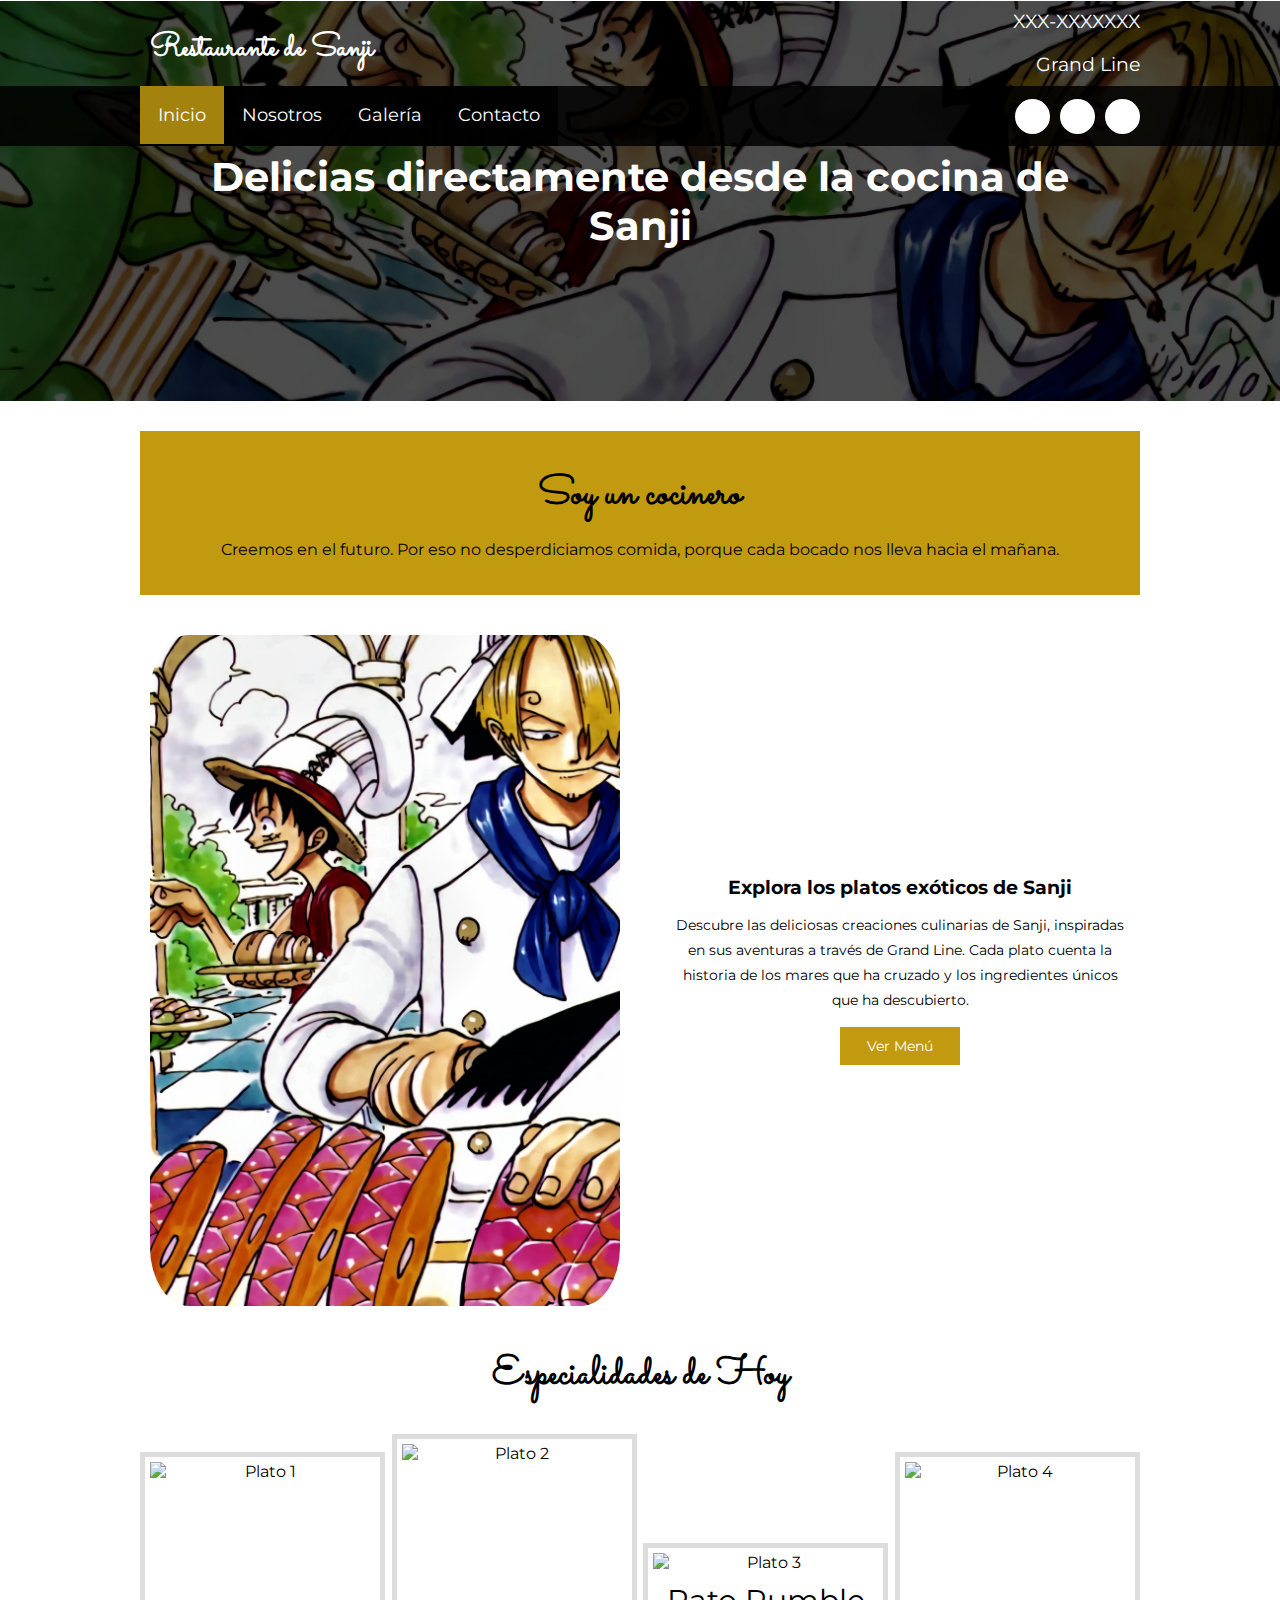
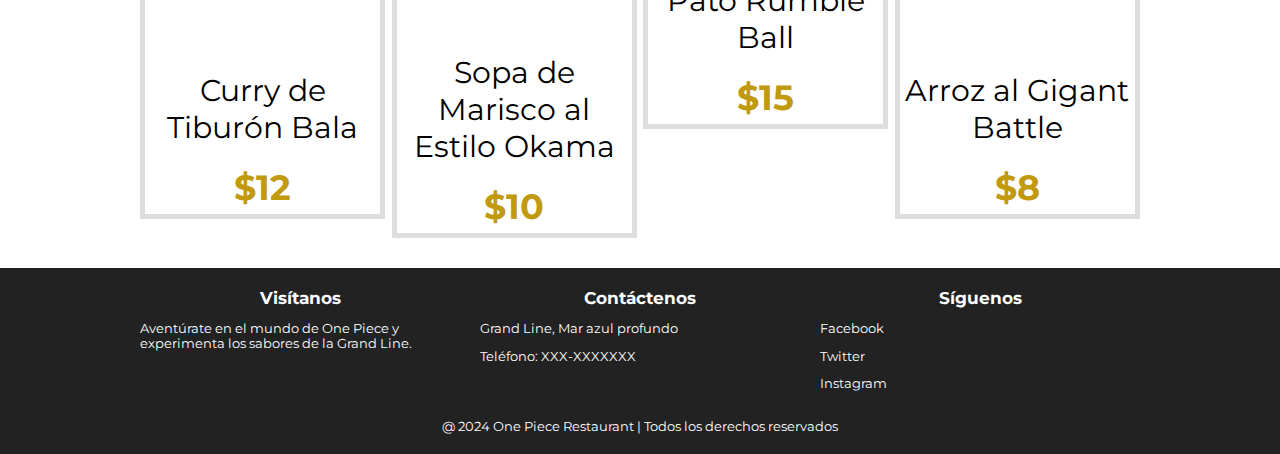
==== index.html @ 63f44014 "nosotros updated" ====
<!DOCTYPE html>
<html lang="es">
<head>
    <meta charset="UTF-8">
    <title>One Piece - Platos de Sanji</title>
    <meta name="viewport" content="width=device-width, user-scalable=yes, initial-scale=1.0, maximum-scale=2.0, minimum-scale=1.0">
    <link rel="stylesheet" href="css/estilo.css">
    <link href="https://file.myfontastic.com/3j45yvRpaWhzeStdASehh9/icons.css" rel="stylesheet">
</head>
<body>
    <header class="main-header">
        <div class="container container--flex">
            <div class="logo-container column column--50">
                <h1 class="logo">Restaurante de Sanji</h1>
            </div>
            <div class="main-header__contactInfo column column--50">
                <p class="main-header__contactInfo__phone">
                    <span class="icon-phone">XXX-XXXXXXX</span>
                </p>
                <p class="main-header__contactInfo__addres">
                    <span class="icon-location">Grand Line</span>
                </p>
                
            </div>
        </div>
    </header>
    <nav class="main_nav">
        <div class="container container--flex">
            <span class="icon-menu" id="btnmenu"></span>
            <ul class="menu" id="menu">
                <li class="menu__item"><a href="/" class="menu__link menu__link--select">Inicio</a></li>
                <li class="menu__item"><a href="nosotros.html" class="menu__link">Nosotros</a></li>
                <li class="menu__item"><a href="galeria.html" class="menu__link">Galería</a></li>
                <li class="menu__item"><a href="contacto.html" class="menu__link">Contacto</a></li>
            </ul>
            <div class="social-icon">
                <a href="" class="social-icon__link"><span class="icon-facebook"></span></a>
                <a href="" class="social-icon__link"><span class="icon-twitter"></span></a>
                <a href="" class="social-icon__link"><span class="icon-instagram"></span></a>
            </div>
        </div>
    </nav>
    <section class="banner">
        <img src="img/banner.jpeg" alt="Banner Sanji" class="banner__img">
        <div class="banner__content">Delicias directamente desde la cocina de Sanji</div>
    </section>
    <main class="main">
        <section class="group--color">
            <div class="container">
                <h2 class="main__title">Soy un cocinero</h2>
                <p class="main_txt">
                    Creemos en el futuro. Por eso no desperdiciamos comida, porque cada bocado nos lleva hacia el mañana.
                </p>
            </div>
        </section>

        <section class="group main__about_description">
            <div class="container container--flex">
                <div class="column column--50">
                    <img src="img/sanji_cooking.jpg" alt="Sanji Cooking">
                </div>
                <div class="column column--50">

                    <h3 class="column__title" style="margin: auto;">Explora los platos exóticos de Sanji</h3>
                    <p class="column__txt">Descubre las deliciosas creaciones culinarias de Sanji, inspiradas en sus aventuras a través de Grand Line. Cada plato cuenta la historia de los mares que ha cruzado y los ingredientes únicos que ha descubierto.</p>
                    <div class="button-container"> <!-- This is a new div that I added to the code -->
                    <a href="menu.html" class="btn btn--contact">Ver Menú</a>
                    </div>
                </div>
            </div>
        </section>
        <section class="group today-special">
            <h2 class="group__title">Especialidades de Hoy</h2>
            <div class="container container--flex">
                <div class="column column--50--25">
                    <img src="img/plato1.jpg" alt="Plato 1" class="today-special__img">
                    <div class="today-special__tittle">Curry de Tiburón Bala</div>
                    <div class="today-special__price">$12</div>
                </div>
                <div class="column column--50--25">
                    <img src="img/plato2.jpg" alt="Plato 2" class="today-special__img">
                    <div class="today-special__tittle">Sopa de Marisco al Estilo Okama</div>
                    <div class="today-special__price">$10</div>
                </div>
                <div class="column column--50--25">
                    <img src="img/plato3.jpg" alt="Plato 3" class'special__img">
                    <div class="today-special__tittle">Pato Rumble Ball</div>
                    <div class="today-special__price">$15</div>
                </div>
                <div class="column column--50--25">
                    <img src="img/plato4.jpg" alt="Plato 4" class="today-special__img">
                    <div class="today-special__tittle">Arroz al Gigant Battle</div>
                    <div class="today-special__price">$8</div>
                </div>
            </div>
        </section>
      
    </main>
    <footer class="main-footer">
        <div class="container container--flex">
            <div class="column column--33">
                <h2 class="column__title">Visítanos</h2>
                <p class="column__txt">Aventúrate en el mundo de One Piece y experimenta los sabores de la Grand Line.</p>
            </div>
            <div class="column column--33">
                <h2 class="column__title">Contáctenos</h2>
                <p class="column__txt">Grand Line, Mar azul profundo</p>
                <p class="column__txt">Teléfono: XXX-XXXXXXX</p>
               
            </div>
            <div class="column column--33">
                <h2 class="column__title">Síguenos</h2>
                <p class="column__txt"><a href="" class="icon-facebook">Facebook</a></p>
                <p class="column__txt"><a href="" class="icon-twitter">Twitter</a></p>
                <p class="column__txt"><a href="" class="icon-instagram">Instagram</a></p>
            </div>
            <p class="copy">@ 2024 One Piece Restaurant | Todos los derechos reservados</p>
        </div>
    </footer>
    <script src="js/menu.js"></script>
</body>
</html>
---- css/estilo.css ----
@import url('https://fonts.googleapis.com/css2?family=Montserrat:wght@300&family=Sacramento&display=swap');
*{
    box-sizing: border-box;
}
body{
    font-family: 'Montserrat', sans-serif;
    margin: 0;
}
/*----------------Estilos Base------------------*/
img{
    display: block;
    width: 100%;
    max-width: 100%;
}
h1,h2,h3,h4,h5{
    margin: 0;
}
.container{
    width: 100%;
    margin: auto;
}
.container--flex{
    display: flex;
    flex-wrap: wrap;
    justify-content: space-between;
    align-items: center;
}
.column{
    width: 100%;
}
.button-container {
    display: flex;
    justify-content: center;
}

/*----------------Estilos Header------------------*/


.main-header{
    width: 100%;
}
.logo{
    font-size: 1.9em;
    color: #c29a10;
    padding: 10px;
    font-family: 'Sacramento', cursive;
        
}
.main-header__contactInfo__phone{
    background:#c29a10;
    color: #fff;
    padding: 10px;
    margin: 0;
}

.main-header__contactInfo__addres{
    padding: 10px;
    margin: 0px;
}
.main-header [class*="icon-"]:before{
    position: relative;
    top:2px;
    right: 3px;
}
/*----------------Estilos Menu------------------*/
.main_nav{
    width: 100%;
    position:relative;
    z-index: 2000;  
    padding: 10px;
}

.icon-menu{
    display: block;
    color: #fff;
    border: 1px solid #fff;
    border-radius: 3px;
    width: 40px;
    height: 40px;
    line-height: 45px;
    text-align: center;
    cursor:pointer;
    font-size: 1.5em;
    
}

.social-icon{
    display: flex;
    justify-content: space-between;
    
}

.social-icon [class*="icon-"]{
    color: black;
    margin-left: 10px;
    display: flex;
    justify-content: center;
    align-items: center;
    font-size: 1.3em;
    width: 35px;
    height: 35px;
    background: #fff;
    border-radius: 50%;
}

.social-icon__link{
    text-decoration: none;
   
}

.menu{
    
    position: absolute;
    top: 75px;
    left: 0;
    width: 100%;
    background: rgba(0,0,0,.85);
    padding:0px;
    margin:0px;
    z-index: 2000px;
    list-style: none;
    text-align: center;
    font-size: 18px;
    height: 0;
    overflow: hidden;
	transition: height .3s linear;
}

.menu__link{
    display: block;
    padding: 15px;
    color: white;
    text-align: center;
    text-decoration: none;
    
}
.menu__link:hover{
     background-color: #a3830e;
}
.menu__link--select{
    background-color: #a3830e;
    
}
.mostrar{
    height: 210px;
}
/*----------------Estilos Banner------------------*/

.banner{
    margin-top:-52px;
    position: relative;
}
.banner:before {
    content: '';
    position: absolute;
    width: 100%;
    height: 100%;
    background: rgba(0,0,0,0.7);
    z-index: 1000;
    top: 0;
}
.banner__img{
    width: 100%;
    height: 400px;
    object-fit: cover
}
.banner__content {
    width: 70%;
    color: white;
    text-align:center;
    position: absolute;
    z-index: 1500;
    top: 50%;
    left: 50%;
    transform: translateX(-50%) translateY(-50%);
    font-size: 1.5em;
    font-weight:bold;
    
}

/*----------------Estilos Principales------------------*/
.group--color .container{
	background-color: #c29a10;
	padding: 10px;
	text-align: center;
	
}
.main__title{
	margin: 15px 0;
	font-size: 2.8em;
	font-family: 'Sacramento',cursive;
	
}
.column__title{
	font-size: 1.3em;
	text-align: center;
}
.main__about_description .column:nth-child(2){
	padding: 10px;
}
.btn{
	
	display: block;
	text-align: center;
	text-decoration: none;
	width: 120px;
	background: #c29a10;
	color: #fff;
	padding:10px;
	margin: 10px auto;
	
}
.group__title{
	font-family:'Sacramento',cursive;
	text-align: center;
	font-weight: bold;
	font-size: 1.8em;
	margin: 30px;
}

.today-special .column {
	margin-bottom: 30px;
	text-align: center;
}

.today-special__img{
	margin: auto;
	max-width: 350px;
}

.today-special__tittle{
	
	font-size: 1.3em;
	padding-top: 10px;
	padding-bottom: 20px;
}
.today-special__price{
	font-size: 1.5em;
	color: #c29a10;
	font-weight: bold;
}

/*----------------Estilos Principales------------------*/
.main-footer{
	background: #222;
	color: #fff;
	padding: 10px;
	padding-top: 20px;
	padding-bottom: 20px;
	font-size: .8em;
}
.copy{
	text-align: center;
	margin: auto;
	margin-top: 15px;
	
}

.main-footer [class*="icon-"] {
	color: #fff;
	text-decoration: none;
	
	
}
.main-footer [class*="icon-"]:before{
	position: relative;
	top: 3px;
	right: 5px;
}

/*----------------Carousel-----------------------------*/
.carousel {
    position: relative;
    max-width: 600px;
    margin: auto;
    overflow: hidden;
}

.carousel__images img {
    width: 100%;
    display: none;
}

.carousel__btn {
    position: absolute;
    top: 50%;
    transform: translateY(-50%);
    background-color: rgba(0,0,0,0.5);
    color: white;
    border: none;
    cursor: pointer;
    padding: 10px;
    z-index: 100;
}

.carousel__btn--left {
    left: 0;
}

.carousel__btn--right {
    right: 0;
}


/*----------------Estilos Responsivos------------------*/

@media screen and (min-width:480px){
	.logo{
		color: #fff;
		
	}
	.main-header__contactInfo{
		text-align:right;
	}
	.banner{
		margin-top: -145px;
		z-index: -1000;
	}
	.main-header__contactInfo__phone{
		background: none;
	}
	.main-header__contactInfo__addres{
		color: #fff;
	}
	.main_nav{
		background:rgba(0,0,0,0.85);
	}
	.banner__content{
		font-size:1.5em;
	}
	.column--50{
		width: 49%;
	}
	.column--50 img {
		padding: 10px; /* Ajusta este valor a tus necesidades */
		border-radius: 10%;
	}
	.column--50--25{
		width: 49%;
	}
	.column--33{
		width: 32%;
	}
	
	.main__about_description .column:nth-child(2){
		padding-left: 20px;
		font-size: .9em;
		
	}
	.main__about_description .btn{
		margin: 0;
	}
	.today-special .column {
		border: 5px solid #ddd;
		padding: 5px;
	}
	.today-special__img{
		height: 200px;
		object-fit: cover;
	}
	.main-footer .container--flex{
		align-items: flex-start;
	}
	
	
}
@media screen and (min-width:1024px){
.container{
		width: 1000px
	}
	.logo{
		padding-top: 20px;
		font-size: 2em;
	
		
	}
		
	.main-header__contactInfo__phone,
	.main-header__contactInfo__addres{
		font-size: 1.18em;
		padding-right: 0px;
		
		
		
	}
	
	.main_nav{
    
    	padding: 0px;
	}
	
	.banner__content{
		font-size:2.5em;
	}
	
	.icon-menu{
		display: none;
	}
	
	.menu{
		position: static;
		display: flex;
		height: 60px;
		width: auto;
	}
	
	.menu__link{
   
    	padding: 18px;
      
	}
	.group--color .container{
		margin-top: 30px;
		margin-bottom: 30px;
		padding: 20px
	
	}
	.main__title{
		font-size: 2.5em;
	}
	.main__about_description .column--50:nth-child(2) .column__txt
	{
		line-height: 25px;
		text-align: center;
		
	}
	.group__title{
		font-size: 2.5em;
	}
	.column--50--25{
		width: 24.5%;
	}
	.today-special__tittle{
	
		font-size: 1.9em;
		
	}
	.today-special__price{
	font-size: 2.2em;
	
	}
}
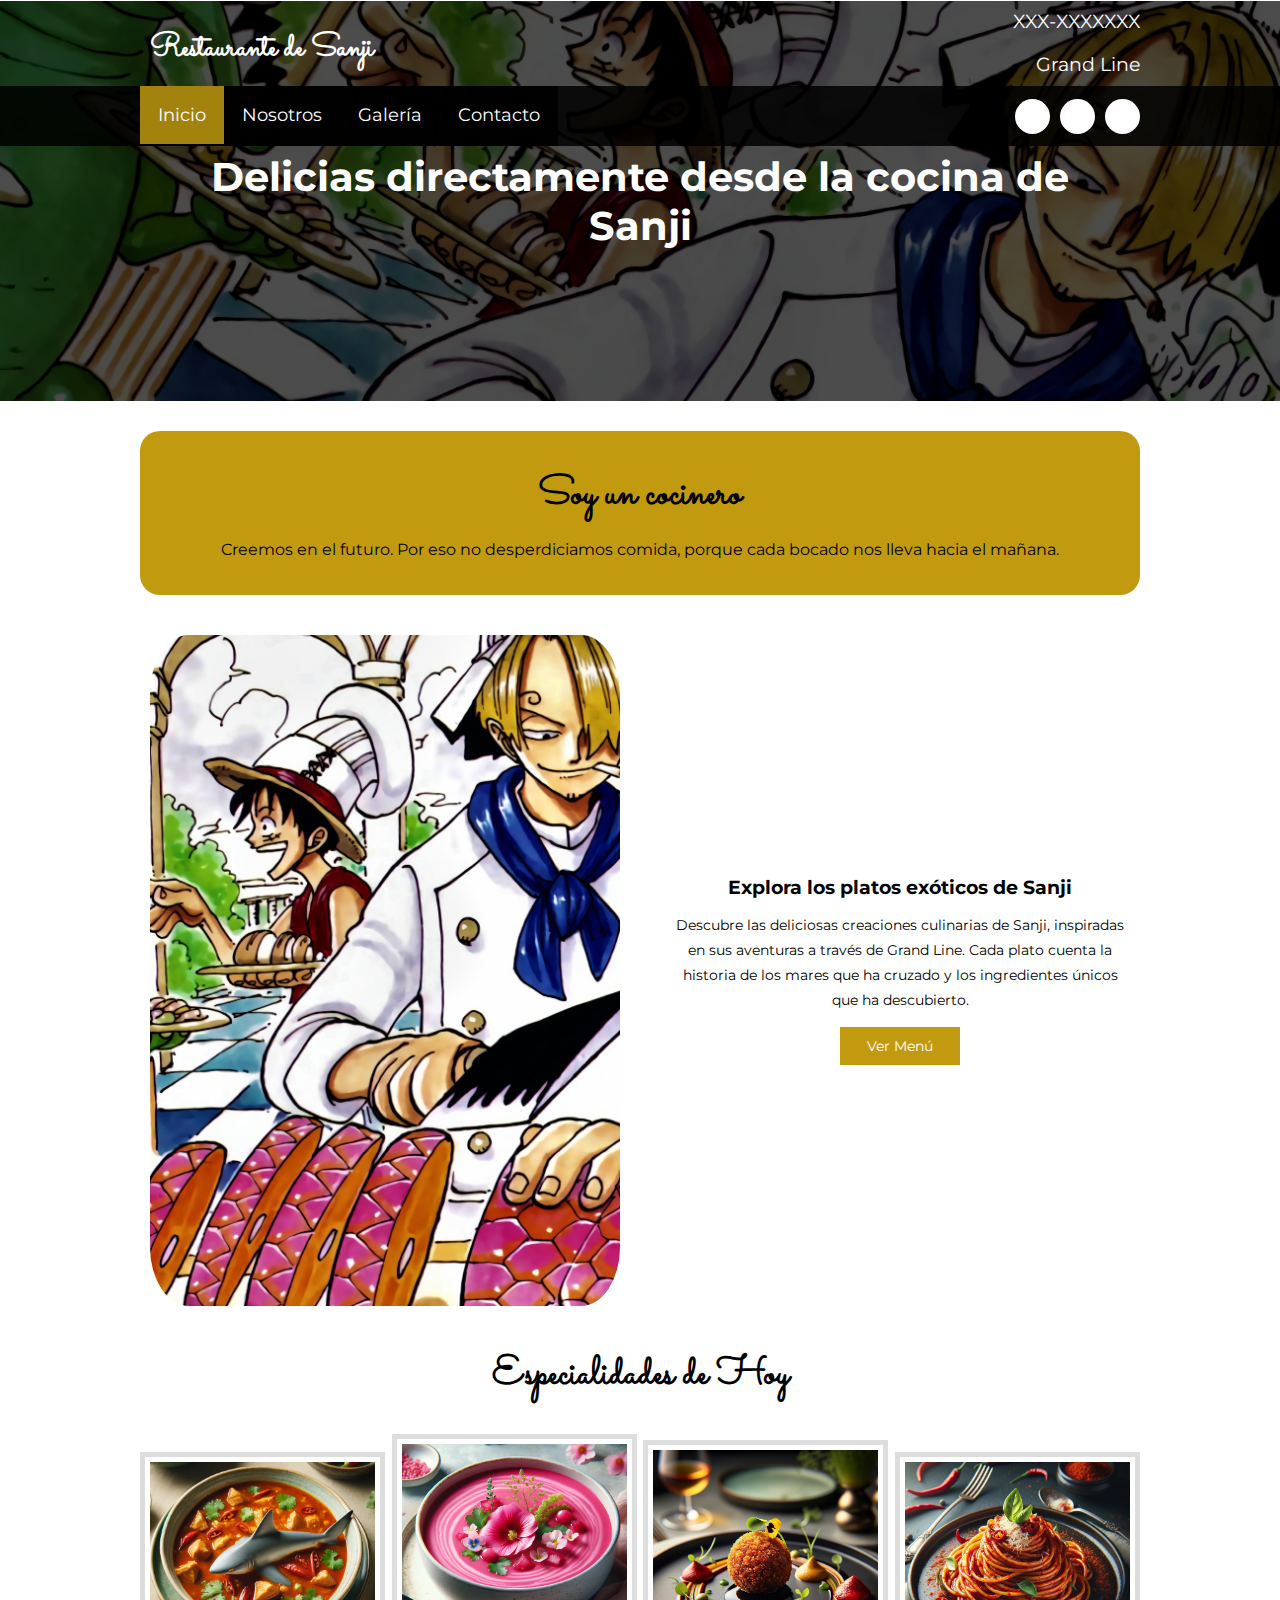
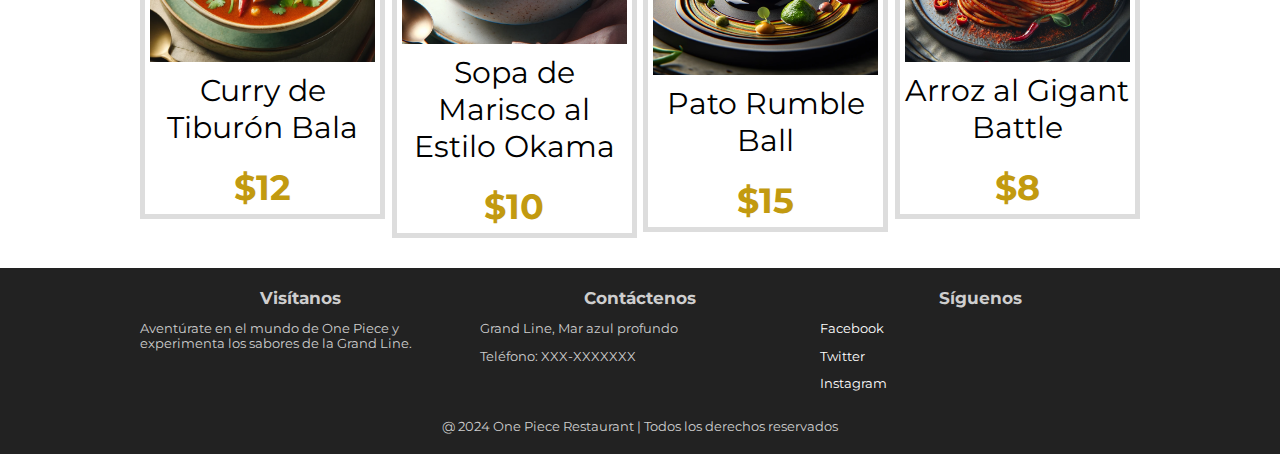
==== commit b29c53ac: "Contact agregado" ====
--- a/index.html
+++ b/index.html
@@ -73,22 +73,22 @@
             <h2 class="group__title">Especialidades de Hoy</h2>
             <div class="container container--flex">
                 <div class="column column--50--25">
-                    <img src="img/plato1.jpg" alt="Plato 1" class="today-special__img">
+                    <img src="img/plato1.png" alt="Plato 1" class="today-special__img">
                     <div class="today-special__tittle">Curry de Tiburón Bala</div>
                     <div class="today-special__price">$12</div>
                 </div>
                 <div class="column column--50--25">
-                    <img src="img/plato2.jpg" alt="Plato 2" class="today-special__img">
+                    <img src="img/plato2.png" alt="Plato 2" class="today-special__img">
                     <div class="today-special__tittle">Sopa de Marisco al Estilo Okama</div>
                     <div class="today-special__price">$10</div>
                 </div>
                 <div class="column column--50--25">
-                    <img src="img/plato3.jpg" alt="Plato 3" class'special__img">
+                    <img src="img/plato3.png" alt="Plato 3" class'special__img">
                     <div class="today-special__tittle">Pato Rumble Ball</div>
                     <div class="today-special__price">$15</div>
                 </div>
                 <div class="column column--50--25">
-                    <img src="img/plato4.jpg" alt="Plato 4" class="today-special__img">
+                    <img src="img/plato4.png" alt="Plato 4" class="today-special__img">
                     <div class="today-special__tittle">Arroz al Gigant Battle</div>
                     <div class="today-special__price">$8</div>
                 </div>
--- a/css/estilo.css
+++ b/css/estilo.css
@@ -18,6 +18,7 @@
 .container{
     width: 100%;
     margin: auto;
+	border-radius: 20px;
 }
 .container--flex{
     display: flex;
@@ -243,7 +244,7 @@
 /*----------------Estilos Principales------------------*/
 .main-footer{
 	background: #222;
-	color: #fff;
+	color: #cecece;
 	padding: 10px;
 	padding-top: 20px;
 	padding-bottom: 20px;
@@ -267,40 +268,6 @@
 	top: 3px;
 	right: 5px;
 }
-
-/*----------------Carousel-----------------------------*/
-.carousel {
-    position: relative;
-    max-width: 600px;
-    margin: auto;
-    overflow: hidden;
-}
-
-.carousel__images img {
-    width: 100%;
-    display: none;
-}
-
-.carousel__btn {
-    position: absolute;
-    top: 50%;
-    transform: translateY(-50%);
-    background-color: rgba(0,0,0,0.5);
-    color: white;
-    border: none;
-    cursor: pointer;
-    padding: 10px;
-    z-index: 100;
-}
-
-.carousel__btn--left {
-    left: 0;
-}
-
-.carousel__btn--right {
-    right: 0;
-}
-
 
 /*----------------Estilos Responsivos------------------*/
 
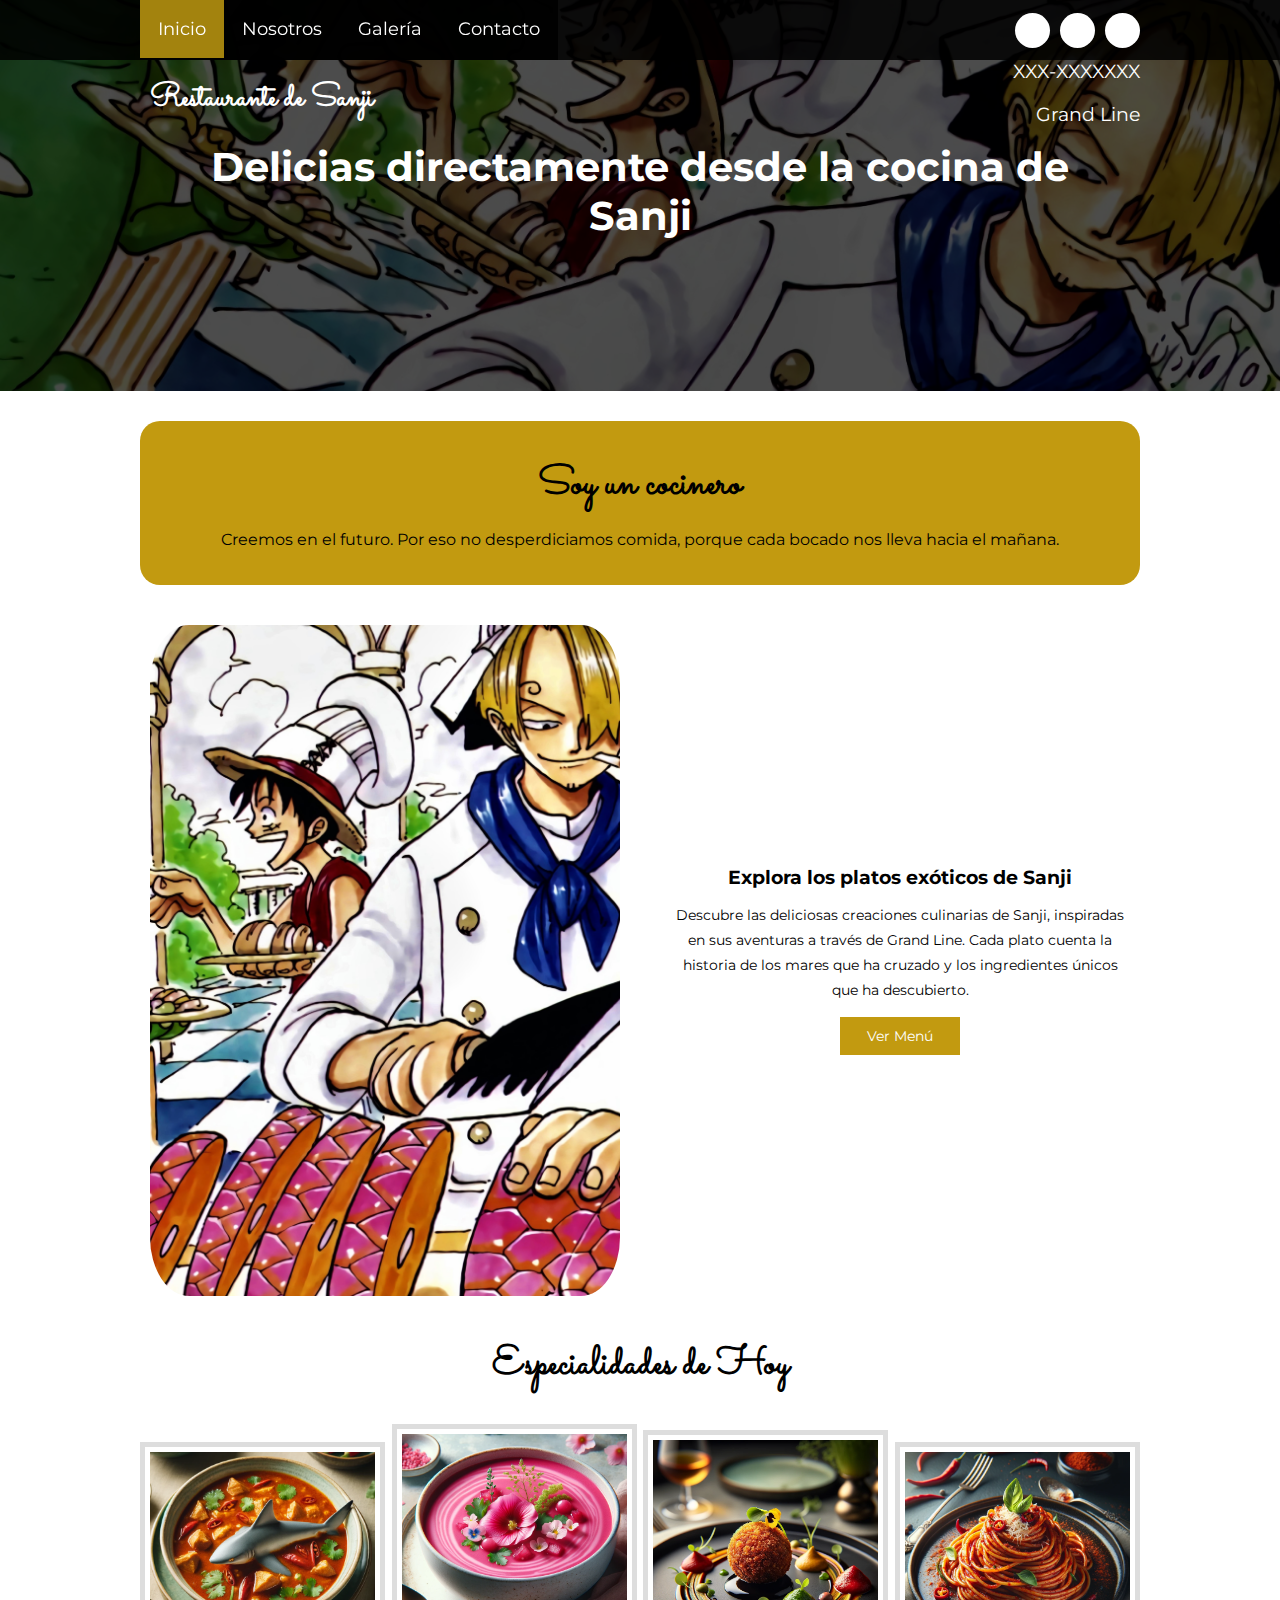
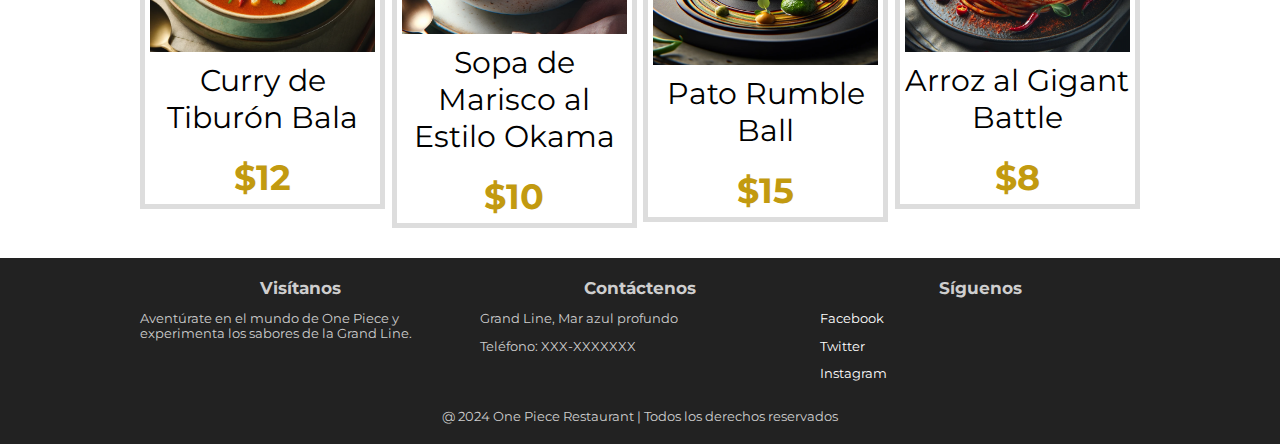
==== commit 30a7f857: "Página lista, falta pulir detalles y agregar menu" ====
--- a/index.html
+++ b/index.html
@@ -8,6 +8,22 @@
     <link href="https://file.myfontastic.com/3j45yvRpaWhzeStdASehh9/icons.css" rel="stylesheet">
 </head>
 <body>
+    <nav class="main_nav">
+        <div class="container container--flex">
+            <span class="icon-menu" id="btnmenu"></span>
+            <ul class="menu" id="menu">
+                <li class="menu__item"><a href="/" class="menu__link menu__link--select">Inicio</a></li>
+                <li class="menu__item"><a href="nosotros.html" class="menu__link">Nosotros</a></li>
+                <li class="menu__item"><a href="galeria.html" class="menu__link">Galería</a></li>
+                <li class="menu__item"><a href="contacto.html" class="menu__link">Contacto</a></li>
+            </ul>
+            <div class="social-icon">
+                <a href="" class="social-icon__link"><span class="icon-facebook"></span></a>
+                <a href="" class="social-icon__link"><span class="icon-twitter"></span></a>
+                <a href="" class="social-icon__link"><span class="icon-instagram"></span></a>
+            </div>
+        </div>
+    </nav>
     <header class="main-header">
         <div class="container container--flex">
             <div class="logo-container column column--50">
@@ -24,22 +40,7 @@
             </div>
         </div>
     </header>
-    <nav class="main_nav">
-        <div class="container container--flex">
-            <span class="icon-menu" id="btnmenu"></span>
-            <ul class="menu" id="menu">
-                <li class="menu__item"><a href="/" class="menu__link menu__link--select">Inicio</a></li>
-                <li class="menu__item"><a href="nosotros.html" class="menu__link">Nosotros</a></li>
-                <li class="menu__item"><a href="galeria.html" class="menu__link">Galería</a></li>
-                <li class="menu__item"><a href="contacto.html" class="menu__link">Contacto</a></li>
-            </ul>
-            <div class="social-icon">
-                <a href="" class="social-icon__link"><span class="icon-facebook"></span></a>
-                <a href="" class="social-icon__link"><span class="icon-twitter"></span></a>
-                <a href="" class="social-icon__link"><span class="icon-instagram"></span></a>
-            </div>
-        </div>
-    </nav>
+
     <section class="banner">
         <img src="img/banner.jpeg" alt="Banner Sanji" class="banner__img">
         <div class="banner__content">Delicias directamente desde la cocina de Sanji</div>
--- a/css/estilo.css
+++ b/css/estilo.css
@@ -39,6 +39,7 @@
 
 .main-header{
     width: 100%;
+	margin-top: 50px;
 }
 .logo{
     font-size: 1.9em;
@@ -66,9 +67,10 @@
 /*----------------Estilos Menu------------------*/
 .main_nav{
     width: 100%;
-    position:relative;
+    position:fixed;
     z-index: 2000;  
     padding: 10px;
+	margin-top: -50px;
 }
 
 .icon-menu{
